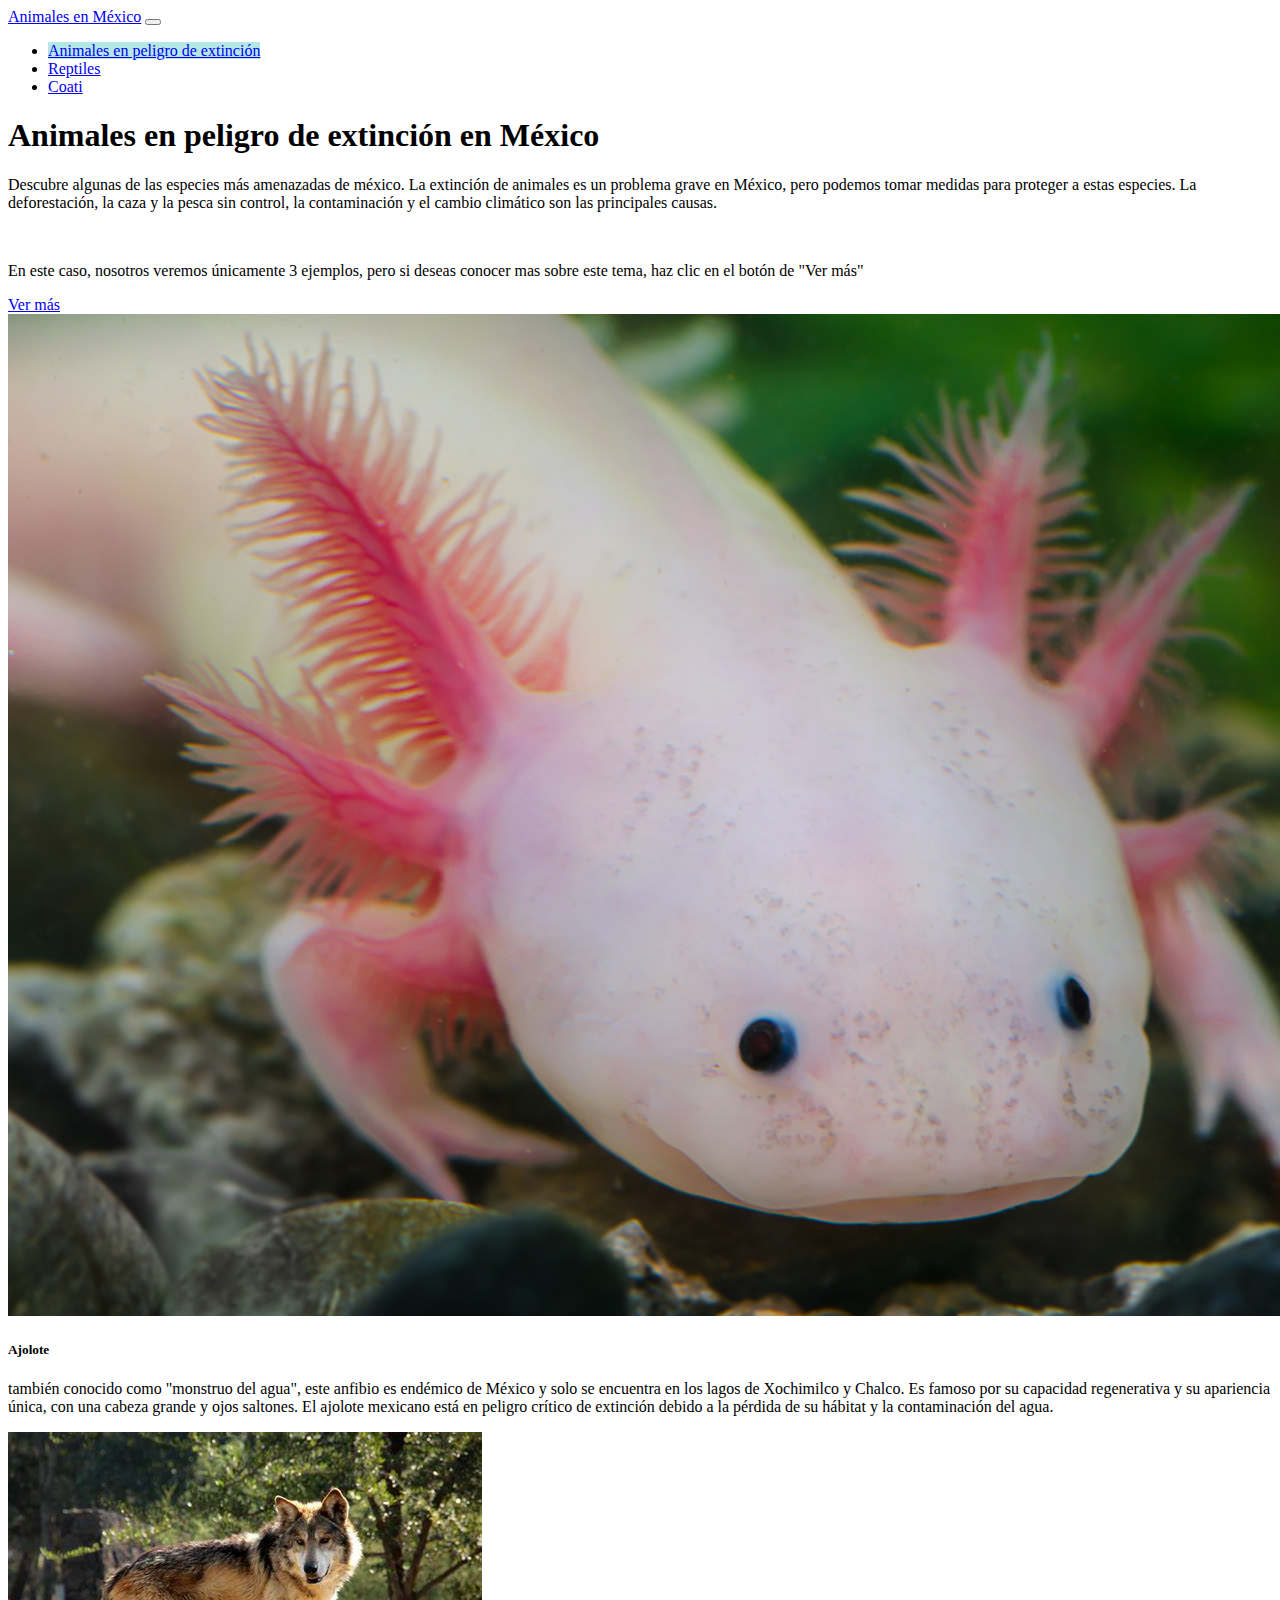
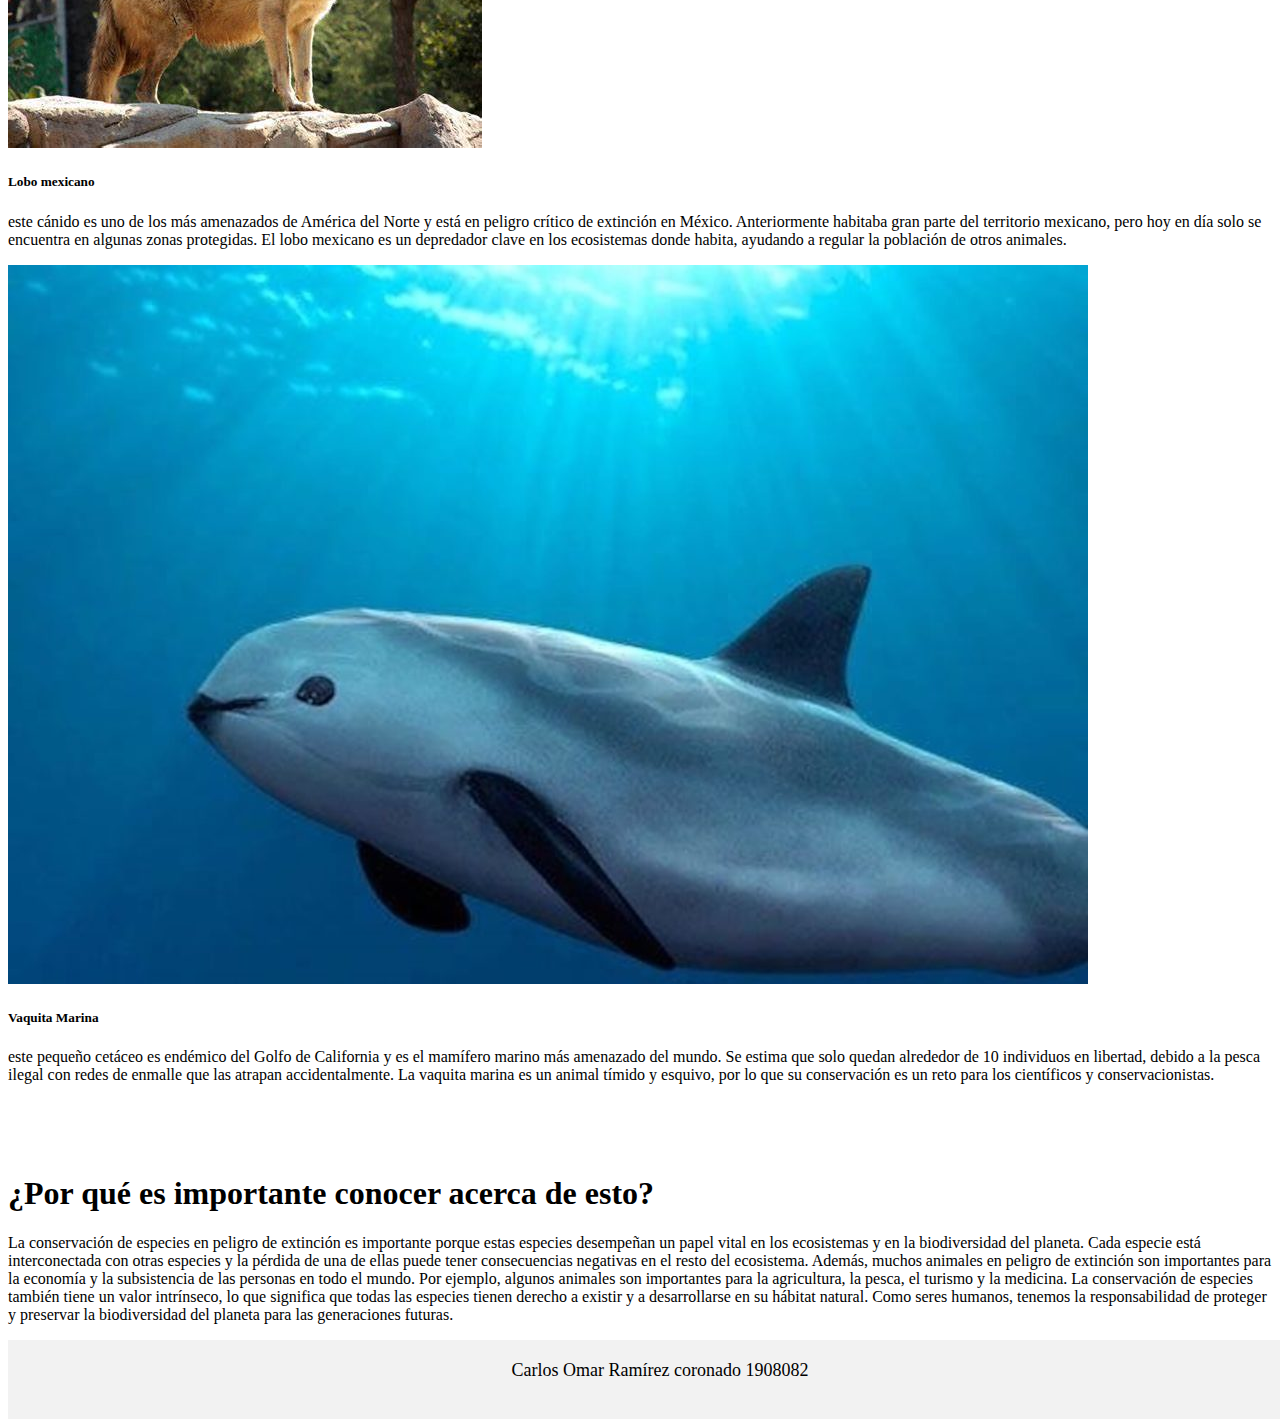
==== Pagina1,2y3/pagina1.html @ ea044a3b "3.2 - Paginas 1,2 y 3 agregadas al repositorio" ====
<!DOCTYPE html>
<html lang="en">

<head>
  <meta charset="UTF-8">
  <meta name="viewport" content="width=device-width, initial-scale=1.0">
  <meta http-equiv="X-UA-Compatible" content="ie=edge">
  <title>Animales en peligro de extinción</title>
  <!-- Bootstrap CSS -->
  <link href="https://cdn.jsdelivr.net/npm/bootstrap@5.3.0-alpha1/dist/css/bootstrap.min.css" rel="stylesheet"
    integrity="sha384-GLhlTQ8iRABdZLl6O3oVMWSktQOp6b7In1Zl3/Jr59b6EGGoI1aFkw7cmDA6j6gD" crossorigin="anonymous">
  <!-- Custom CSS -->
  <link rel="stylesheet" href="../Css/estilos.css">
</head>

<body>
  <!-- Navbar -->
  <nav class="navbar navbar-expand-lg navbar-light bg-light">
    <a class="navbar-brand p-2" href="../index.html">Animales en México</a>
    <button class="navbar-toggler" type="button" data-toggle="collapse" data-target="#navbarNav"
      aria-controls="navbarNav" aria-expanded="false" aria-label="Toggle navigation">
      <span class="navbar-toggler-icon"></span>
    </button>
    <div class="collapse navbar-collapse" id="navbarNav">
      <ul class="navbar-nav">
        <li class="nav-item">
          <a class="nav-link active" href="#">Animales en peligro de extinción</a>
        </li>
        <li class="nav-item">
          <a class="nav-link" href="./pagina2.html">Reptiles</a>
        </li>
        <li class="nav-item">
          <a class="nav-link" href="./pagina3.html">Coati</a>
        </li>
      </ul>
    </div>
  </nav>

  <!-- Primera sección -->
  <section class="jumbotron jumbotron-fluid text-center">
    <div class="container">
      <h1 class="display-4">Animales en peligro de extinción en México</h1>
      <p class="lead">Descubre algunas de las especies más amenazadas de méxico.
        La extinción de animales es un problema grave en México, pero podemos tomar medidas para proteger a estas
        especies. La deforestación, la caza y la pesca sin control, la contaminación y el cambio climático son las
        principales causas.
      </p>
      <br>
      <p>En este caso, nosotros veremos únicamente 3 ejemplos, pero si deseas conocer mas sobre este tema, haz clic en
        el botón de "Ver más"</p>
      <a class="btn btn-primary btn-lg"
        href="https://www.nationalgeographic.com.es/naturaleza/grandes-reportajes/animales-peligro-extincion_12536"
        role="button" target="_blank">Ver más</a>
    </div>
  </section>

  <!-- Sección de especies -->
  <section class="container">
    <div class="row">
      <div class="col-12 col-sm-4">
        <div class="card h-100 mt-4">
          <img src="../Imagenes/Ajolote.jpg" class="card-img-top" alt="...">
          <div class="card-body">
            <h5 class="card-title">Ajolote</h5>
            <p class="card-text">también conocido como "monstruo del agua", este anfibio es endémico de México y solo se
              encuentra en los lagos de Xochimilco y Chalco. Es famoso por su capacidad regenerativa y su apariencia
              única, con una cabeza grande y ojos saltones. El ajolote mexicano está en peligro crítico de extinción
              debido a la pérdida de su hábitat y la contaminación del agua.
            </p>
          </div>
        </div>
      </div>

      <div class="col-12 col-sm-4">
        <div class="card h-100 mt-4">
          <img src="../Imagenes/Lobo.jpg" class="card-img-top" alt="...">
          <div class="card-body">
            <h5 class="card-title">Lobo mexicano</h5>
            <p class="card-text">este cánido es uno de los más amenazados de América del Norte y está en peligro crítico
              de extinción en México. Anteriormente habitaba gran parte del territorio mexicano, pero hoy en día solo se
              encuentra en algunas zonas protegidas. El lobo mexicano es un depredador clave en los ecosistemas donde
              habita, ayudando a regular la población de otros animales.
            </p>
          </div>
        </div>
      </div>

      <div class="col-12 col-sm-4">
        <div class="card h-100 mt-4 mb-4">
          <img src="../Imagenes/VaquitaMarina.jpg" class="card-img-top" alt="...">
          <div class="card-body">
            <h5 class="card-title">Vaquita Marina</h5>
            <p class="card-text">este pequeño cetáceo es endémico del Golfo de California y es el mamífero marino más
              amenazado del mundo. Se estima que solo quedan alrededor de 10 individuos en libertad, debido a la pesca
              ilegal con redes de enmalle que las atrapan accidentalmente. La vaquita marina es un animal tímido y
              esquivo, por lo que su conservación es un reto para los científicos y conservacionistas.
            </p>
          </div>
        </div>
      </div>

    </div>
  </section>
  <br><br><br>
  <!-- Sección de ayuda -->
  <section class="jumbotron jumbotron-fluid text-center">
    <div class="container">
      <h1 class="display-4 mt-4">¿Por qué es importante conocer acerca de esto?</h1>
      <p class="lead">La conservación de especies en peligro de extinción es importante porque estas especies desempeñan
        un papel vital en los ecosistemas y en la biodiversidad del planeta. Cada especie está interconectada con otras
        especies y la pérdida de una de ellas puede tener consecuencias negativas en el resto del ecosistema.

        Además, muchos animales en peligro de extinción son importantes para la economía y la subsistencia de las
        personas en todo el mundo. Por ejemplo, algunos animales son importantes para la agricultura, la pesca, el
        turismo y la medicina.

        La conservación de especies también tiene un valor intrínseco, lo que significa que todas las especies tienen
        derecho a existir y a desarrollarse en su hábitat natural. Como seres humanos, tenemos la responsabilidad de
        proteger y preservar la biodiversidad del planeta para las generaciones futuras.</p>

    </div>
  </section>

  <footer>
    <div class="container text-center">
      <p">Carlos Omar Ramírez coronado 1908082</p>
    </div>
  </footer>
  
  <script src="https://cdn.jsdelivr.net/npm/bootstrap@5.3.0-alpha1/dist/js/bootstrap.bundle.min.js"
    integrity="sha384-w76AqPfDkMBDXo30jS1Sgez6pr3x5MlQ1ZAGC+nuZB+EYdgRZgiwxhTBTkF7CXvN"
    crossorigin="anonymous"></script>

</body>

</html>
---- Css/estilos.css ----
.main{
    width: 90%;
    margin: 0 auto;
}
footer{
    background-color: #f2f2f2; padding: 20px;
    font-size: 18px;
    width: 100%;
    text-align: center;
}
.nav-item .active {
    background-color: rgb(182, 231, 231);
}
.navbar-brand .p-2 .active{
    background-color: rgb(182, 231, 231);
}
.carousel-item {
    max-height: 800px;
  }
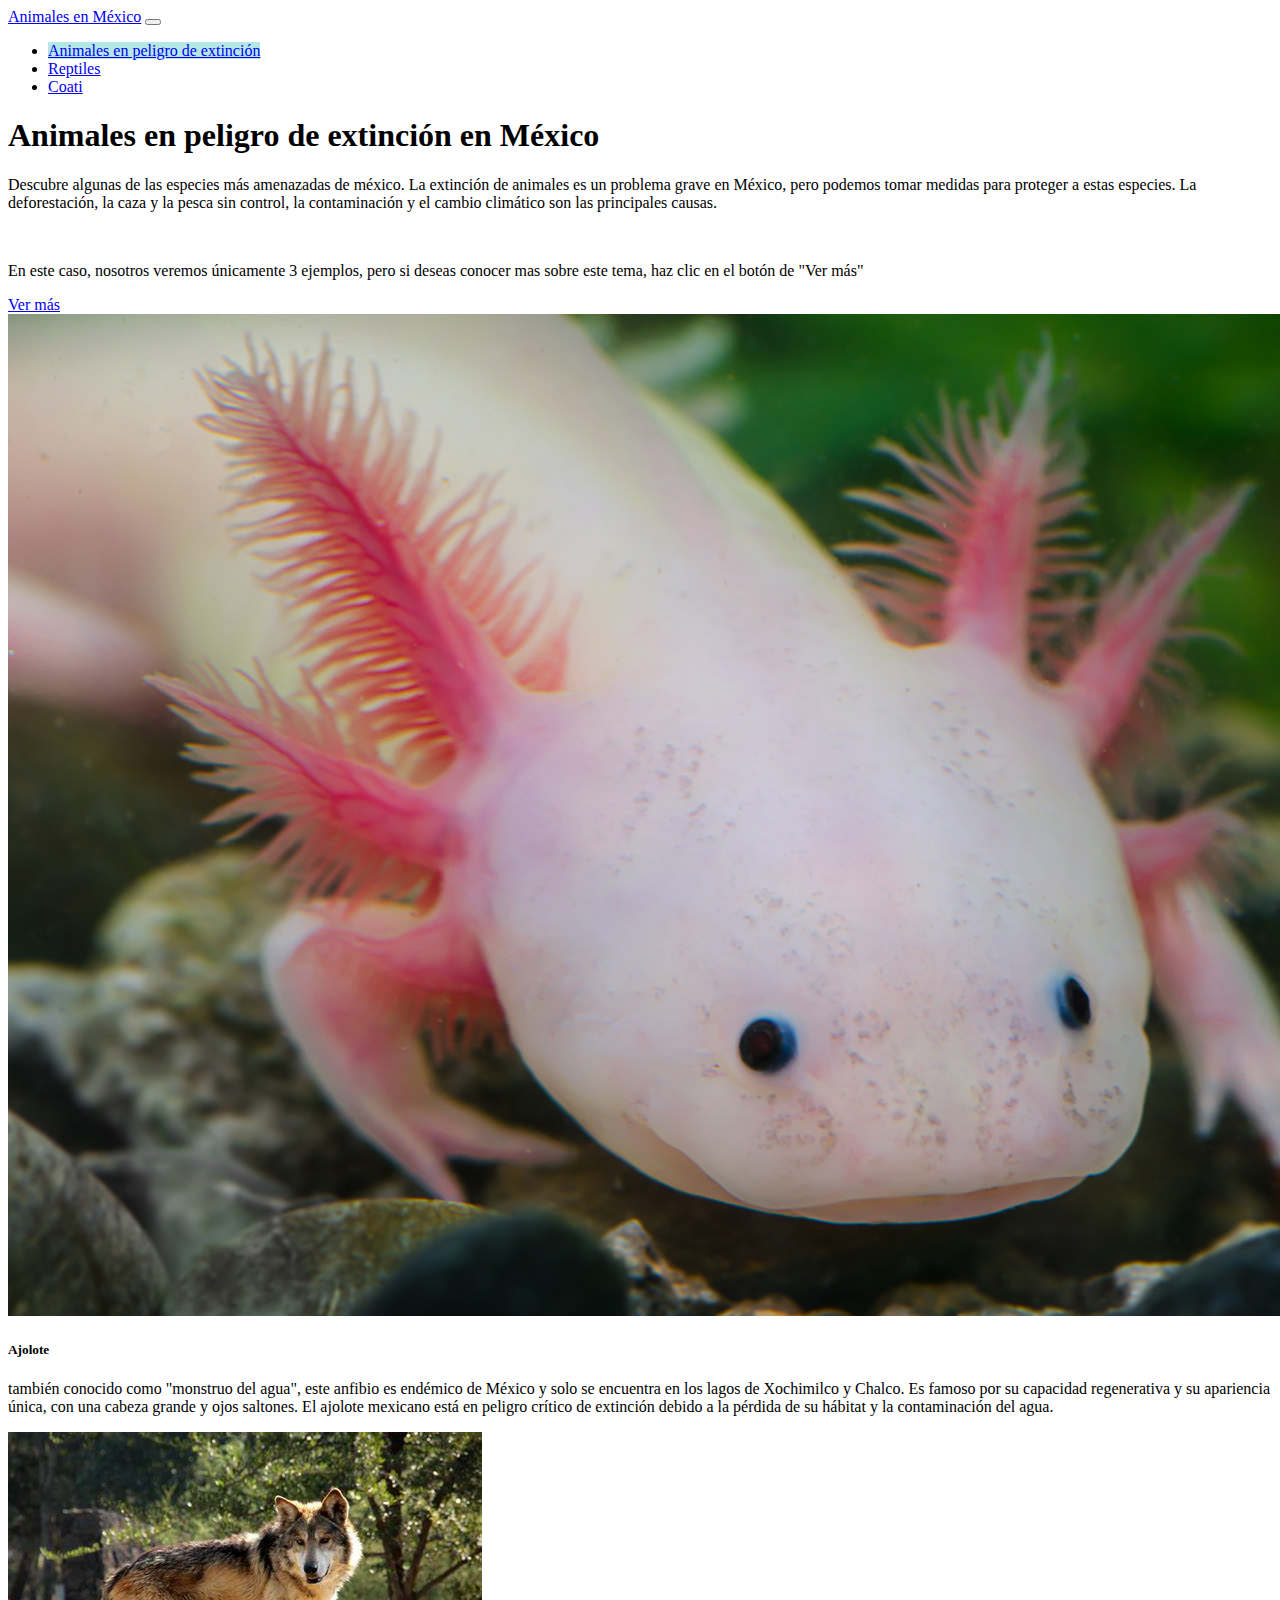
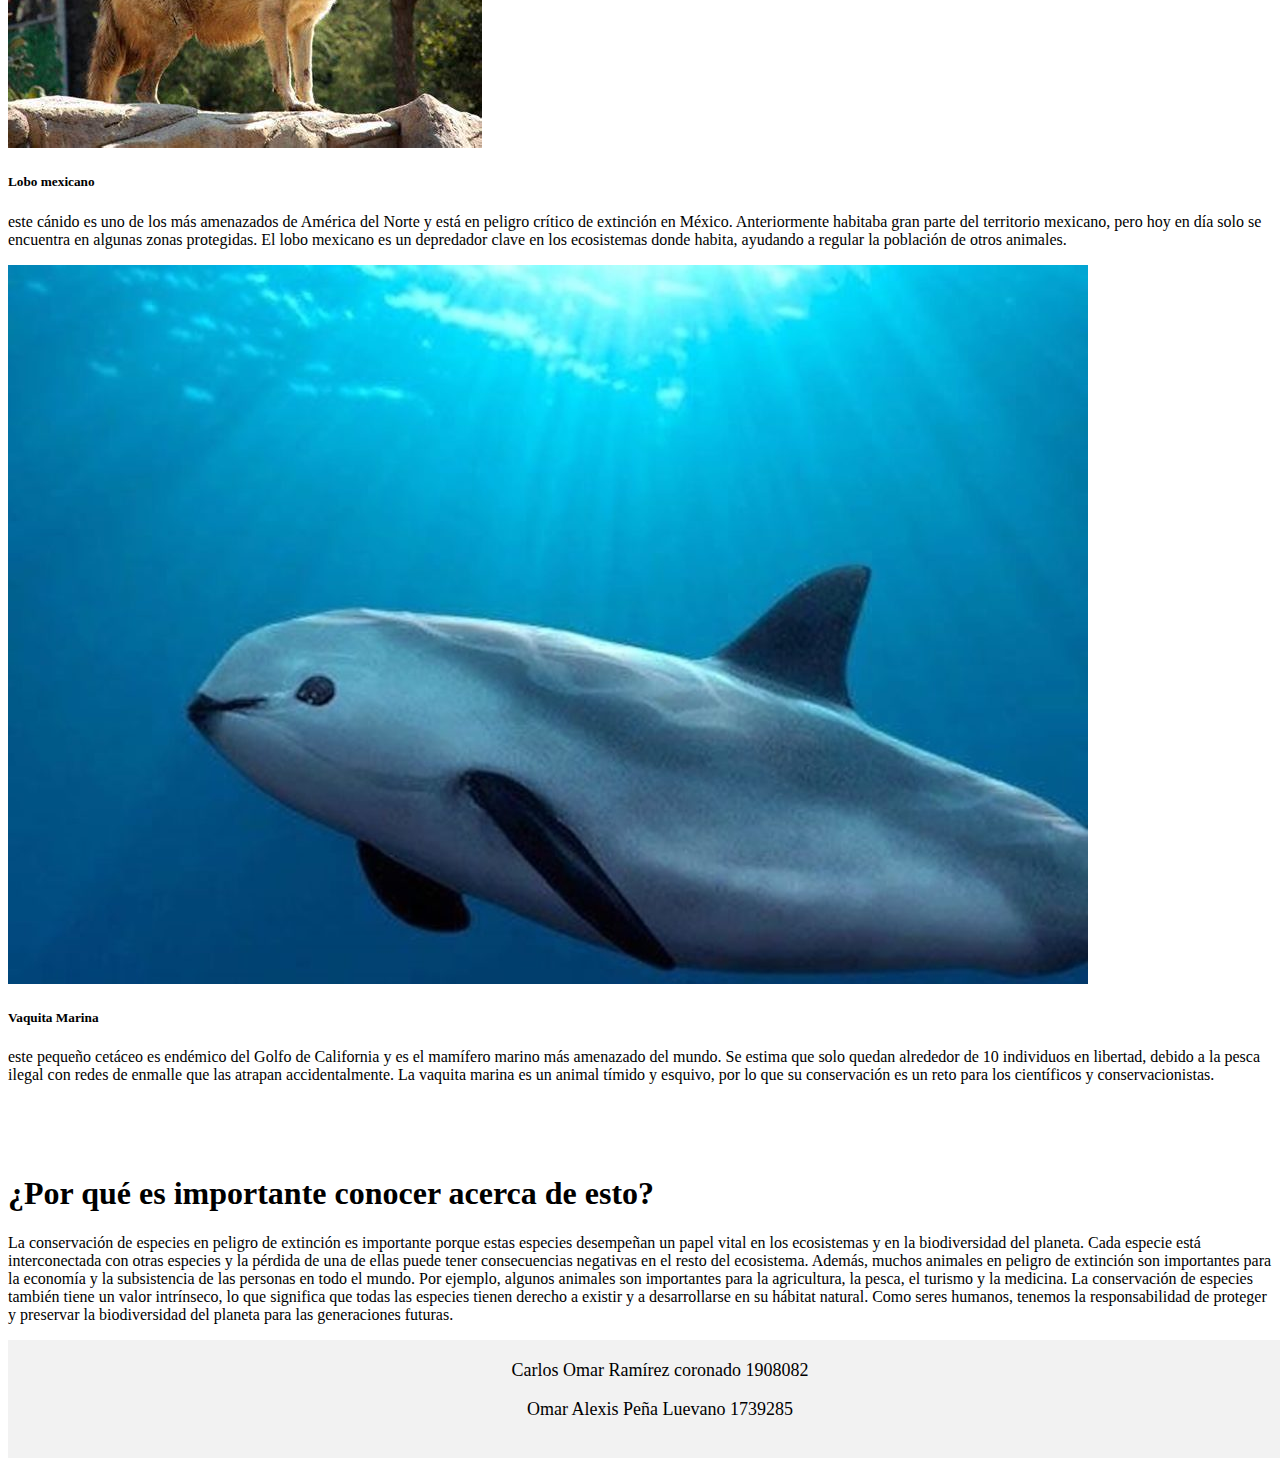
==== commit eb4d4025: "Modificacion de archivo en repositorio de colaborador" ====
--- a/Pagina1,2y3/pagina1.html
+++ b/Pagina1,2y3/pagina1.html
@@ -125,6 +125,9 @@
     <div class="container text-center">
       <p">Carlos Omar Ramírez coronado 1908082</p>
     </div>
+    <div class="container text-center">
+      <p">Omar Alexis Peña Luevano 1739285</p>
+    </div>
   </footer>
   
   <script src="https://cdn.jsdelivr.net/npm/bootstrap@5.3.0-alpha1/dist/js/bootstrap.bundle.min.js"
@@ -133,4 +136,4 @@
 
 </body>
 
-</html>+</html>
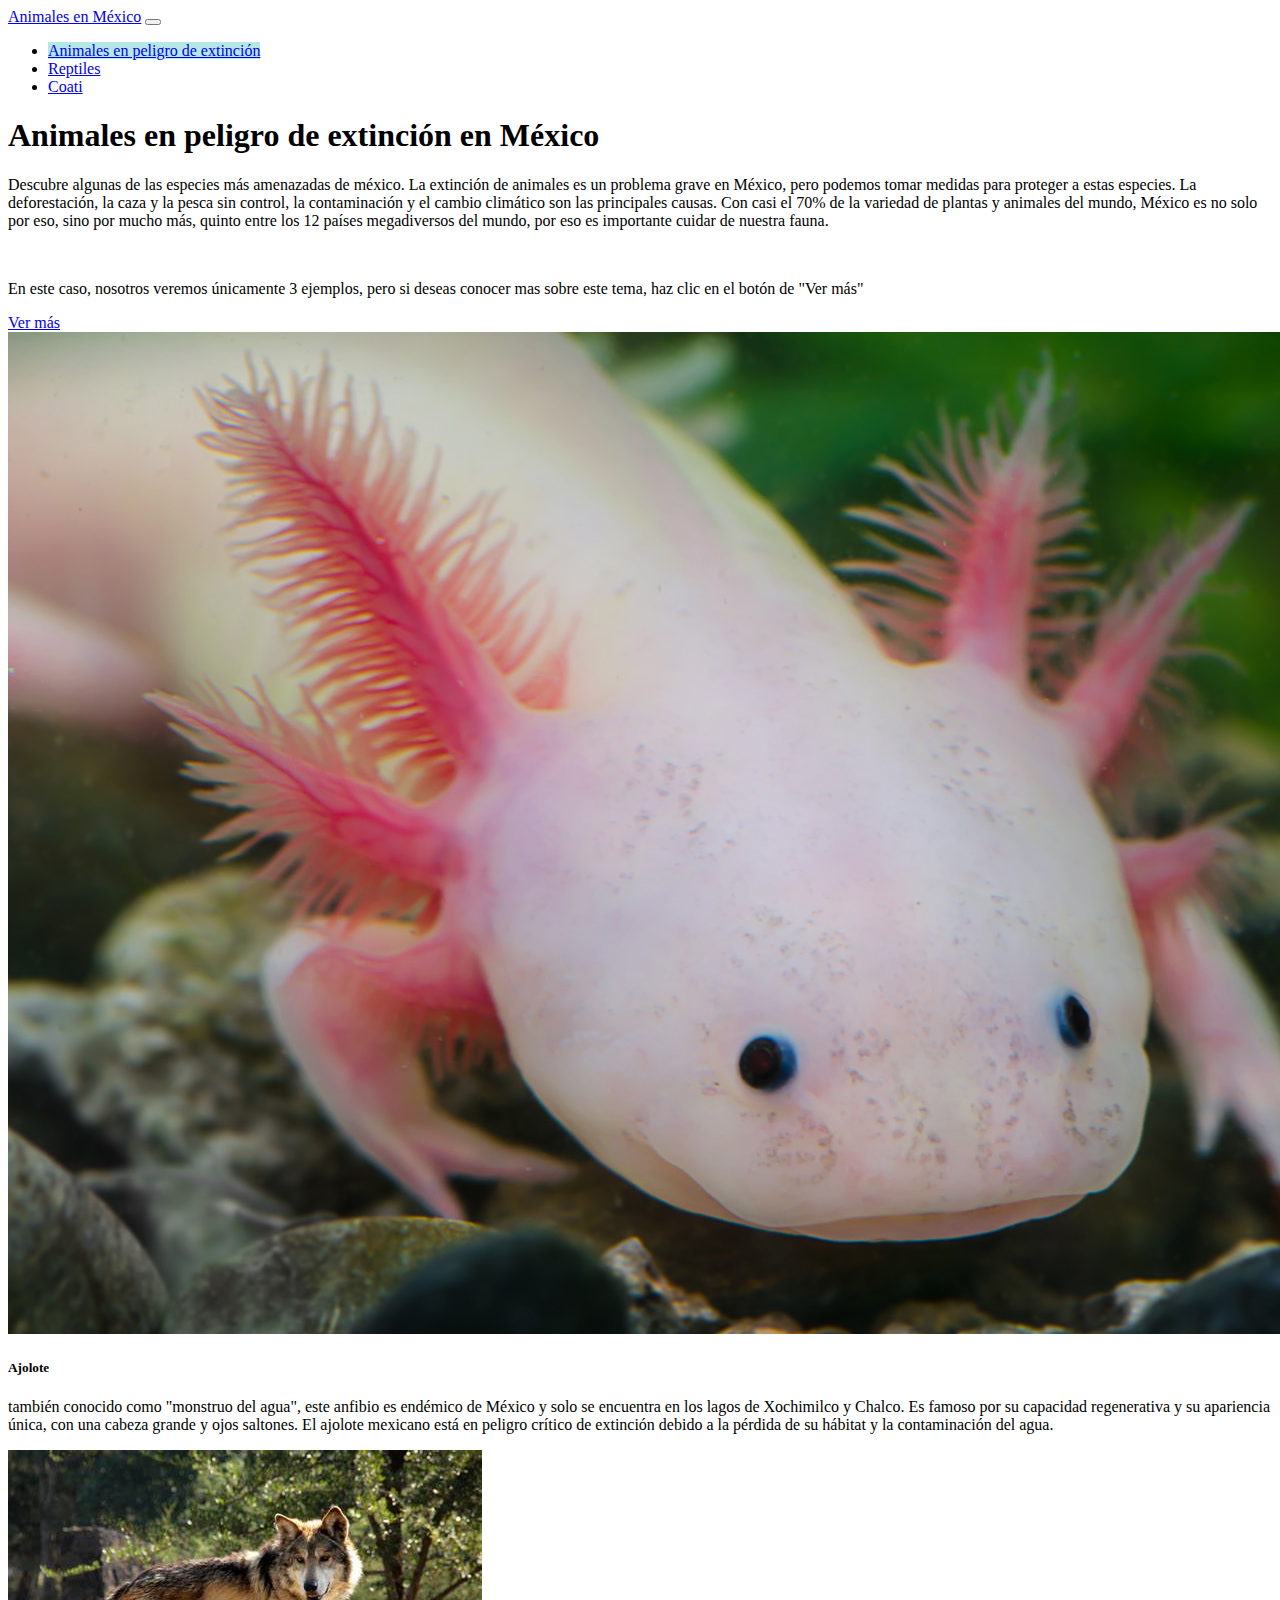
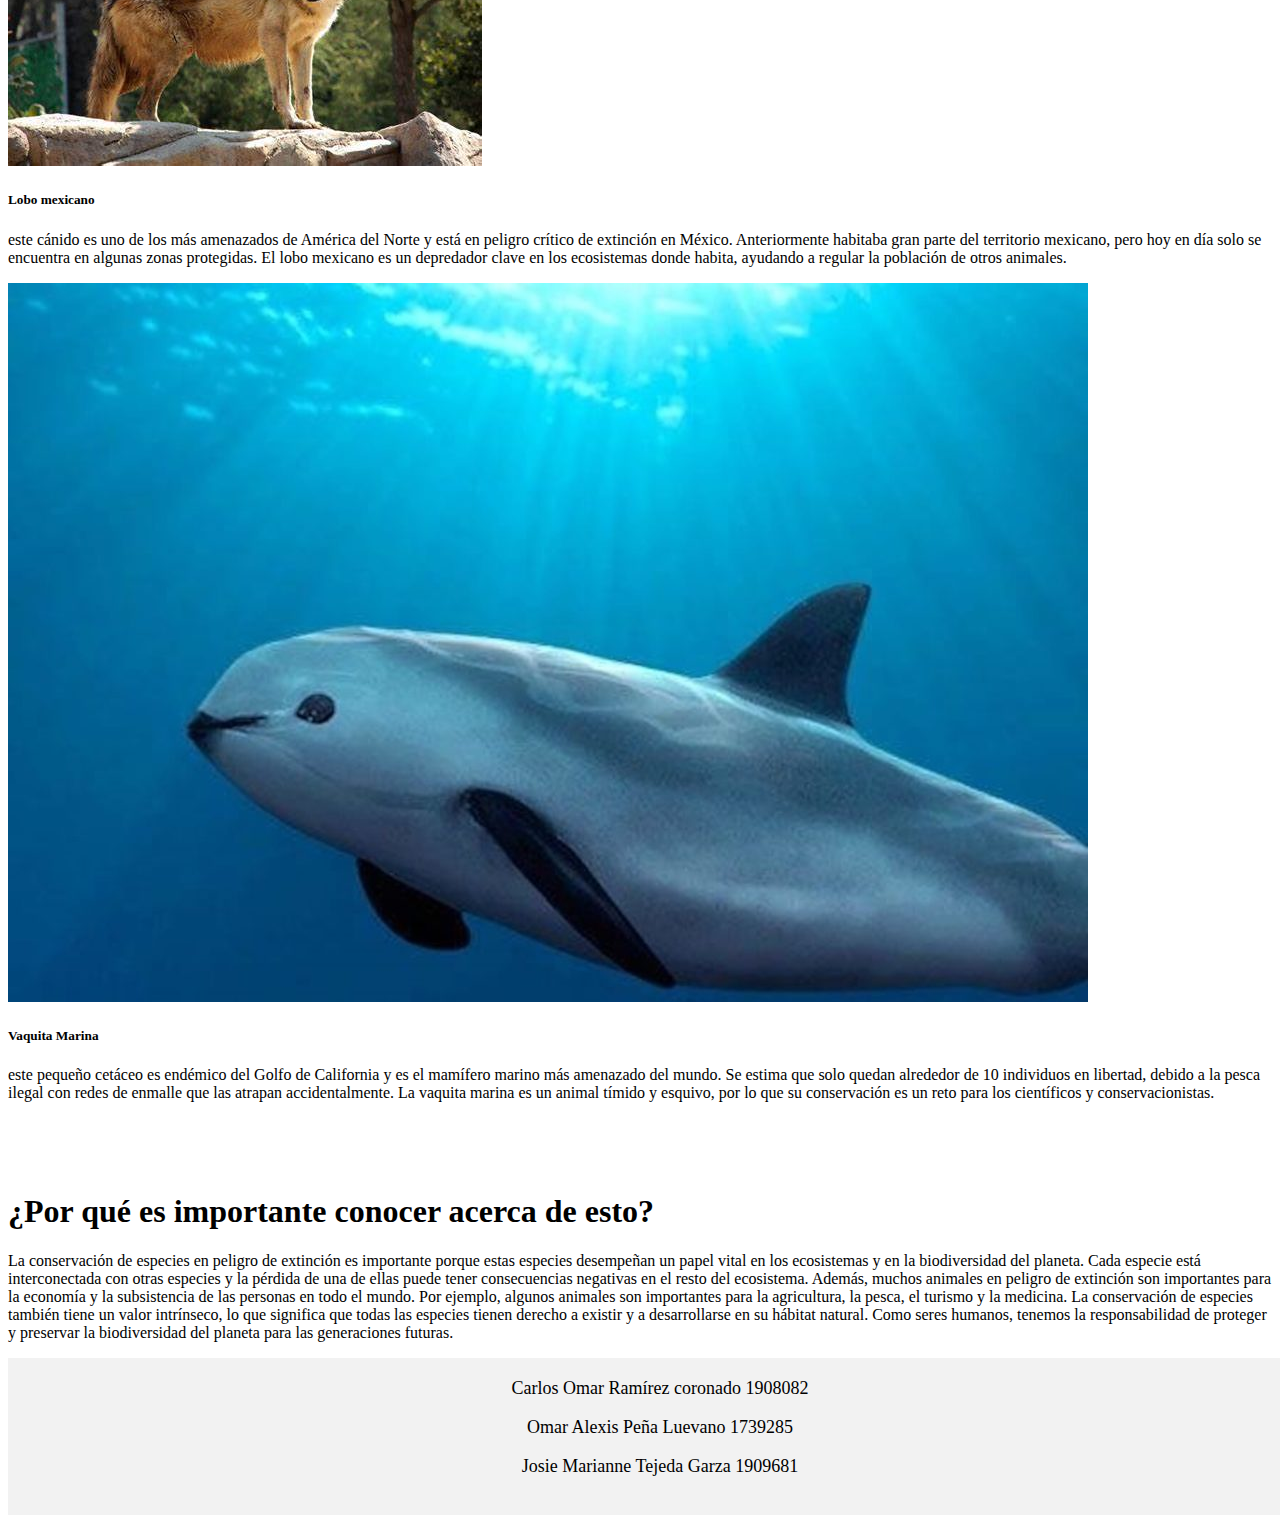
==== commit cc9b5a82: "Update pagina1.html" ====
--- a/Pagina1,2y3/pagina1.html
+++ b/Pagina1,2y3/pagina1.html
@@ -44,6 +44,7 @@
         La extinción de animales es un problema grave en México, pero podemos tomar medidas para proteger a estas
         especies. La deforestación, la caza y la pesca sin control, la contaminación y el cambio climático son las
         principales causas.
+        Con casi el 70% de la variedad de plantas y animales del mundo, México es no solo por eso, sino por mucho más, quinto entre los 12 países megadiversos del mundo, por eso es importante cuidar de nuestra fauna.
       </p>
       <br>
       <p>En este caso, nosotros veremos únicamente 3 ejemplos, pero si deseas conocer mas sobre este tema, haz clic en
@@ -128,6 +129,9 @@
     <div class="container text-center">
       <p">Omar Alexis Peña Luevano 1739285</p>
     </div>
+     <div class="container text-center">
+      <p">Josie Marianne Tejeda Garza 1909681</p>
+    </div>
   </footer>
   
   <script src="https://cdn.jsdelivr.net/npm/bootstrap@5.3.0-alpha1/dist/js/bootstrap.bundle.min.js"
